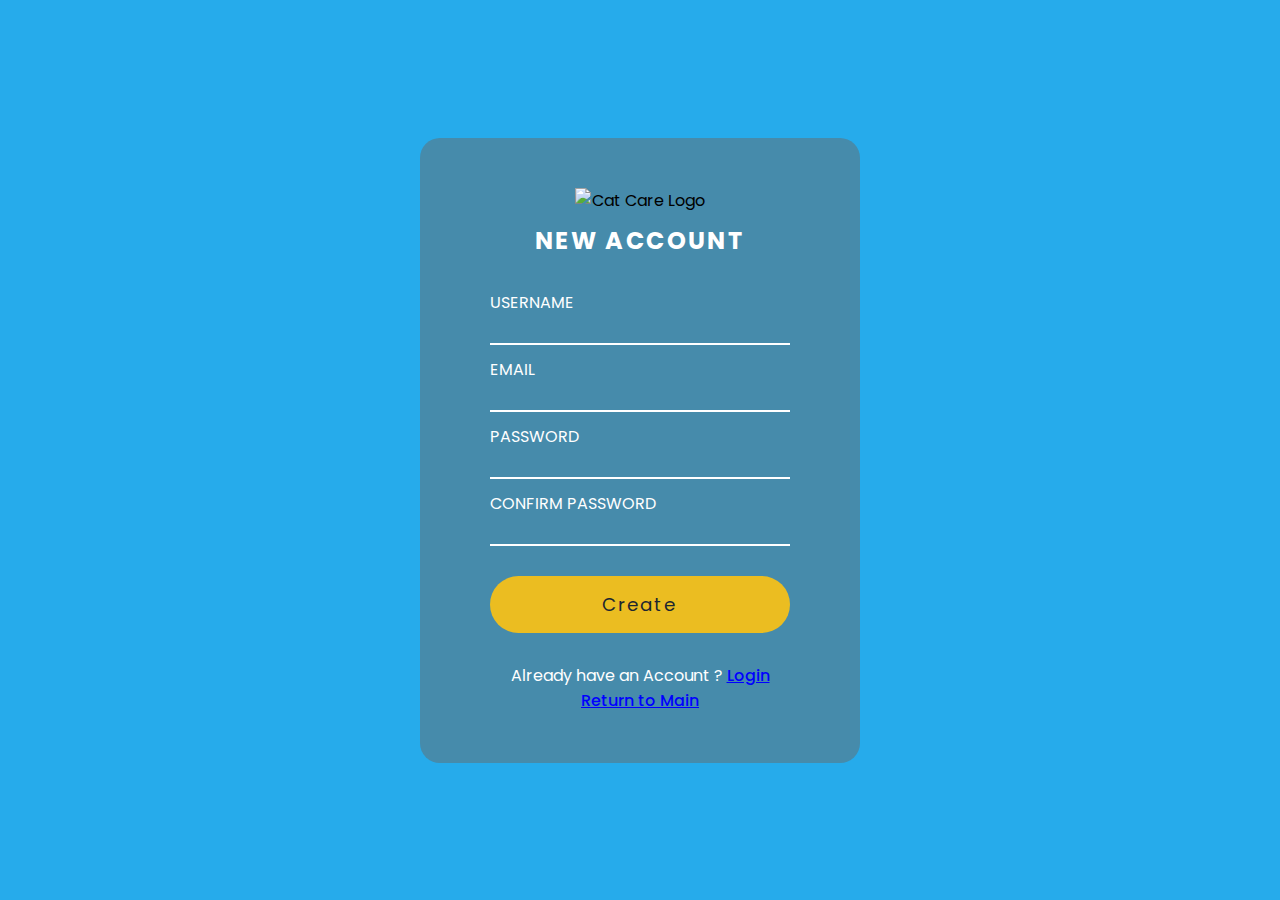
==== reg-form.html @ 48098c1d "Add files via upload" ====
<!DOCTYPE html>
<html lang = "en">
<head>
    <meta charset="UTF-8">
    <title>Register | Pet Care</title>
    <meta name = "viewport" content = "width=device-width, initial-scale=1.0">
    <link rel="icon" href="images/FinalLogo.png" type="image/x-icon">
    <link rel = "stylesheet" href = "rf-style.css">
    <title>Account Registration</title>
</head>

<body>
    <form action="https://formsubmit.co/catcare.forms@gmail.com" method="POST">
        <input type="hidden" name="_url" value="https://yourdomain.co/contact.html">
        <img src = "images/FinalLogo.png" alt = "Cat Care Logo" class = "logo">
        <h2>New Account</h2>  
        <div class = "inputBox">
            <input type = "text" name = "username" required>
            <label>Username</label>
        </div>
        <div class = "inputBox">
            <input type = "email" name = "email" required>
            <label>Email</label>
        </div>
        <div class = "inputBox">
            <input type = "password" name = "password" required>
            <label>Password</label>
        </div>
        <div class = "inputBox">
            <input type = "password" name = "cpassword" required>
            <label>Confirm Password</label>
        </div>
        <div class = "inputBox">
            <input type = "submit" value="Create">
        </div>
        <p>Already have an Account ? <a href="log-in.html">Login</a></p>
        <p><a href = "index.html">Return to Main</a></p>
    </form>

</body>
</html>
---- rf-style.css ----
@import url('https://fonts.googleapis.com/css2?family=Poppins:ital,wght@0,100;0,200;0,300;0,400;0,500;0,600;0,700;0,800;0,900;1,100;1,200;1,300;1,400;1,500;1,600;1,700;1,800;1,900&display=swap');

*{
    margin: 0;
    padding: 0;
    box-sizing: border-box;
    font-family: 'Poppins', sans-serif;
}

:root {
    --clr: #EBBD21;
}

body {
    display: flex;
    align-items: center;
    justify-content: center;
    min-height: 100vh;
    background-color: #26ABEB;
}

form {
    background-color: #468BAB;
    padding: 50px 70px 50px;
    border-radius: 20px;
    display: flex;
    text-align: center;
    flex-direction: column;
}

form .logo{
    width: 130px;
    display: block;
    margin-left: auto;
    margin-right: auto;
    margin-bottom: 10px;
}

form h2{
    color: white;
    font-weight: 700;
    text-transform: uppercase;
    font: 1.25em;
    letter-spacing: 0.1em;
    margin-bottom: 50px;
}

.inputBox{
    position: relative;
    width: 300px;
    margin-bottom: 30px;
}

.inputBox input{
    position: relative;
    width: 100%;
    padding: 5px 0;
    background: transparent;
    border: none;
    border-bottom: 2px solid #fff;
    outline: none;
    color: #fff;
    font-size: 1em;
    letter-spacing: 0.15em;
}

.inputBox label{
    position: absolute;
    left: 0;
    bottom: 20px;
    padding: 10px 0;
    pointer-events: none;
    color: #fff;
    text-transform: uppercase; 
}

.inputBox input:focus ~ label, .inputBox input:valid ~ label{
    color: var(--clr);
}

.inputBox label.focus, .inputBox label.valid{
    color: var(--clr);
}

.inputBox input:focus, .inputBox input:valid {
    border-bottom: 2px solid var(--clr);
}

.inputBox label:focus, .inputBox label:valid{
    color: var(--clr);
}

.inputBox input[type = "submit"] {
    background: var(--clr);
    border: none;
    padding: 15px;
    border-radius: 50px;
    color: #1c2630;
    font-size: 1.15em;
    letter-spacing: 0.1em;
    cursor: pointer;
    transition: 0.5s;
}

form p{
    color: #fff;
}


form p a{
    color: blue;
    font-weight: 500;
}
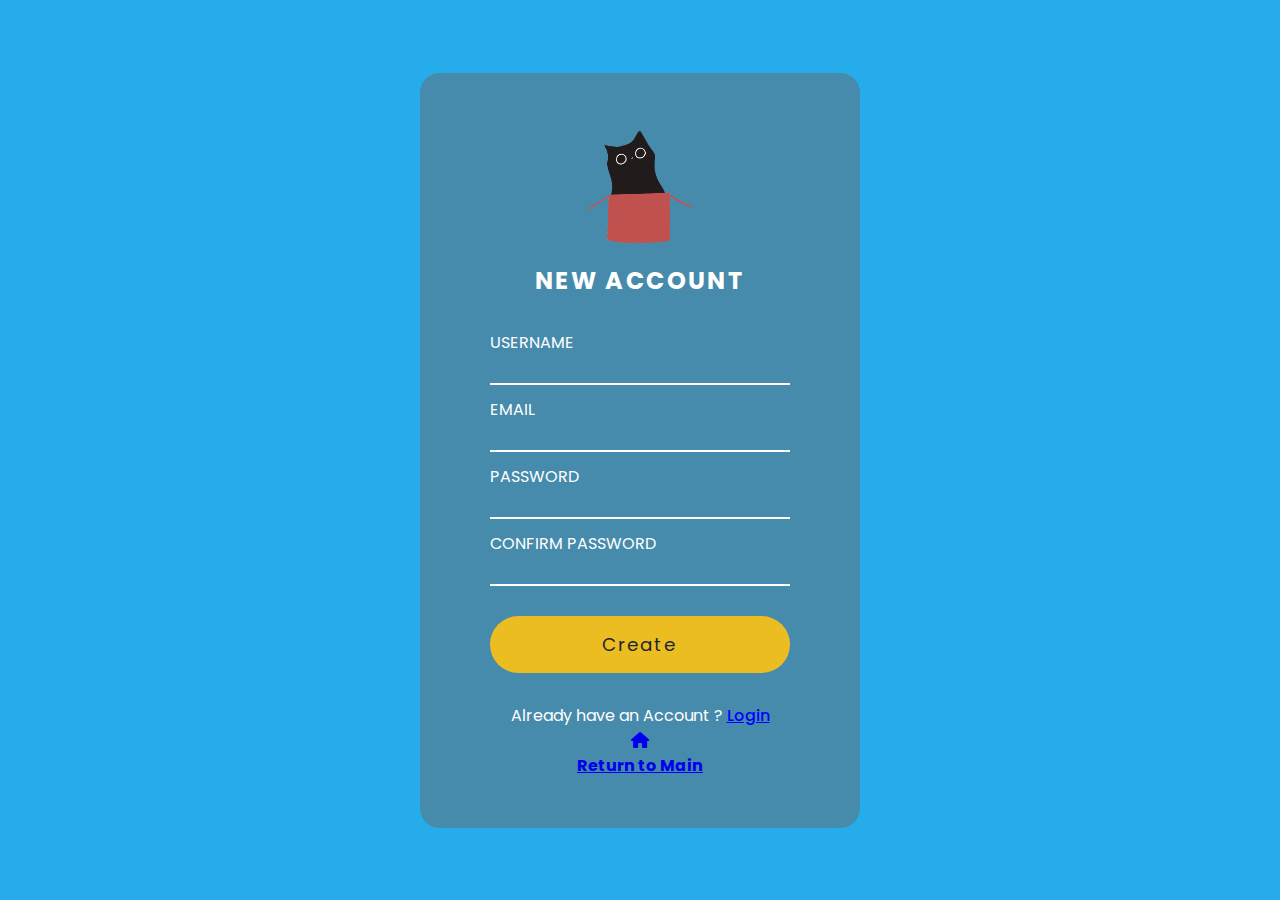
==== commit 6fe55aef: "Update reg-form.html" ====
--- a/reg-form.html
+++ b/reg-form.html
@@ -6,6 +6,7 @@
     <meta name = "viewport" content = "width=device-width, initial-scale=1.0">
     <link rel="icon" href="images/FinalLogo.png" type="image/x-icon">
     <link rel = "stylesheet" href = "rf-style.css">
+    <link rel="stylesheet" href="https://cdnjs.cloudflare.com/ajax/libs/font-awesome/6.0.0-beta3/css/all.min.css">
     <title>Account Registration</title>
 </head>
 
@@ -34,7 +35,7 @@
             <input type = "submit" value="Create">
         </div>
         <p>Already have an Account ? <a href="log-in.html">Login</a></p>
-        <p><a href = "index.html">Return to Main</a></p>
+        <a href="index.html" class="return-home"><i class="fas fa-house"></i> <h4>Return to Main</h4></a>
     </form>
 
 </body>
